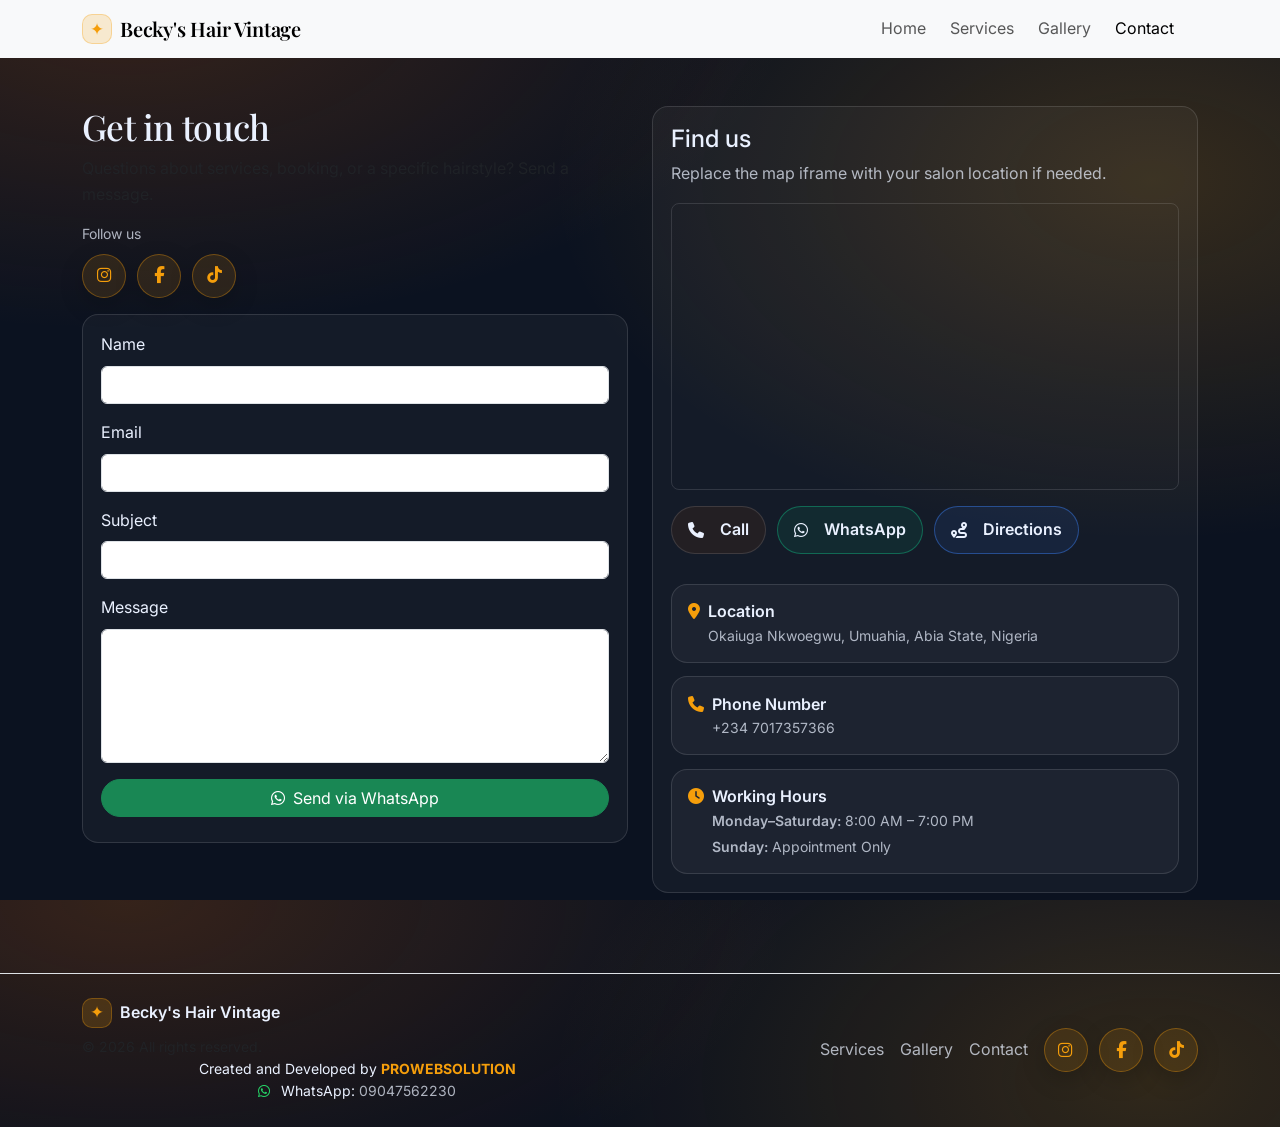
==== pages/contact.html @ 11198c38 "Initial commit - BECKY" ====
<!doctype html>
<html lang="en">
  <head>
    <meta charset="utf-8" />
    <meta name="viewport" content="width=device-width, initial-scale=1" />
    <meta name="description" content="Contact Becky's Hair Vintage — EmailJS form and Google Maps embed." />
    <meta name="theme-color" content="#b45309" />

    <title>Contact | Becky's Hair Vintage</title>

    <link rel="preconnect" href="https://fonts.googleapis.com" />
    <link rel="preconnect" href="https://fonts.gstatic.com" crossorigin />
    <link href="https://fonts.googleapis.com/css2?family=Playfair+Display:wght@400;600&family=Inter:wght@300;400;600&display=swap" rel="stylesheet" />

    <link href="https://cdn.jsdelivr.net/npm/bootstrap@5.3.3/dist/css/bootstrap.min.css" rel="stylesheet" />
    <link href="https://cdnjs.cloudflare.com/ajax/libs/font-awesome/6.5.2/css/all.min.css" rel="stylesheet" />

    <link href="https://cdn.jsdelivr.net/npm/aos@2.3.4/dist/aos.css" rel="stylesheet" />

    <link rel="stylesheet" href="../css/style.css" />
    <link rel="icon" href="../assets/icons/favicon.ico" type="image/x-icon" />
    <link rel="apple-touch-icon" href="../assets/icons/apple-touch-icon.png" />
  </head>

  <body>
    <a class="skip-link" href="#main">Skip to content</a>

    <header class="site-header" data-aos="fade-down">
      <nav class="navbar navbar-expand-lg bg-body-tertiary py-2" aria-label="Primary navigation">
        <div class="container">
          <a class="navbar-brand d-flex align-items-center gap-2" href="../index.html" aria-label="Becky's Hair Vintage 2 Home">
            <span class="brand-mark" aria-hidden="true">✦</span>
            <span class="brand-text">Becky's Hair Vintage</span>
          </a>

          <button
            class="navbar-toggler"
            type="button"
            data-bs-toggle="collapse"
            data-bs-target="#navbarNav"
            aria-controls="navbarNav"
            aria-expanded="false"
            aria-label="Toggle navigation"
          >
            <span class="navbar-toggler-icon" aria-hidden="true"></span>
          </button>

          <div class="collapse navbar-collapse" id="navbarNav">
            <ul class="navbar-nav ms-auto align-items-lg-center gap-lg-2">
              <li class="nav-item"><a class="nav-link" href="../index.html">Home</a></li>
              <li class="nav-item"><a class="nav-link" href="./services.html">Services</a></li>
              <li class="nav-item"><a class="nav-link" href="./gallery.html">Gallery</a></li>

              <li class="nav-item"><a class="nav-link active" aria-current="page" href="./contact.html">Contact</a></li>
            </ul>

            <div class="ms-lg-3 mt-3 mt-lg-0">

            </div>
          </div>
        </div>
      </nav>
    </header>

    <main id="main" class="site-main">
      <section class="section py-5" aria-labelledby="contact-title">
        <div class="container">
          <div class="row g-4">
            <div class="col-12 col-lg-6" data-aos="fade-up">
              <h1 class="section-title" id="contact-title">Get in touch</h1>
              <p class="text-muted">Questions about services, booking, or a specific hairstyle? Send a message.</p>

              <div class="mt-3" aria-label="Follow Becky's Hair Vintage 2 on social media">
                <div class="label-muted small mb-2">Follow us</div>
                <div class="social-icons" role="list">
                  <a
                    class="social-icon-btn"
                    href="https://www.instagram.com/glory.onyegbule?igsh=YjY4aDJrampneTNj"
                    target="_blank"
                    rel="noopener noreferrer"
                    aria-label="Instagram"
                    role="listitem"
                  >
                    <i class="fa-brands fa-instagram" aria-hidden="true"></i>
                  </a>
                  <a
                    class="social-icon-btn"
                    href="https://www.facebook.com/profile.php?id=61554486715387"
                    target="_blank"
                    rel="noopener noreferrer"
                    aria-label="Facebook"
                    role="listitem"
                  >
                    <i class="fa-brands fa-facebook-f" aria-hidden="true"></i>
                  </a>
                  <a
                    class="social-icon-btn"
                    href="https://www.tiktok.com/@gloryonyegbuyle?_r=1&_t=ZS-96zW1TzWjn6"
                    target="_blank"
                    rel="noopener noreferrer"
                    aria-label="TikTok"
                    role="listitem"
                  >
                    <i class="fa-brands fa-tiktok" aria-hidden="true"></i>
                  </a>
                </div>
              </div>

              <div class="form-card mt-3">

                <form id="contactForm" novalidate>
                  <div class="mb-3">
                    <label class="form-label" for="contactName">Name</label>
                    <input type="text" class="form-control" id="contactName" name="contactName" data-required="true" required />
                  </div>

                  <div class="mb-3">
                    <label class="form-label" for="contactEmail">Email</label>
                    <input type="email" class="form-control" id="contactEmail" name="contactEmail" data-required="true" required />
                  </div>

                  <div class="mb-3">
                    <label class="form-label" for="contactSubject">Subject</label>
                    <input type="text" class="form-control" id="contactSubject" name="contactSubject" data-required="true" required />
                  </div>

                  <div class="mb-3">
                    <label class="form-label" for="contactMessage">Message</label>
                    <textarea class="form-control" id="contactMessage" name="contactMessage" rows="5" data-required="true" required></textarea>
                  </div>

                  <button class="btn btn-success rounded-pill w-100" type="submit">
                    <i class="fa-brands fa-whatsapp me-2" aria-hidden="true"></i>Send via WhatsApp
                  </button>
                  <p id="contactStatus" class="label-muted small mt-2 mb-0" role="status" aria-live="polite"></p>

                </form>
              </div>
            </div>

            <div class="col-12 col-lg-6" data-aos="fade-up" data-aos-delay="100">
              <div class="form-card">
                <h2 class="h4">Find us</h2>
                <p class="label-muted">Replace the map iframe with your salon location if needed.</p>

                <div class="ratio ratio-16x9 rounded-3 overflow-hidden" style="border:1px solid rgba(255,255,255,.12)">
                  <iframe
                    title="Google Maps showing Becky's Hair Vintage 2 location"
                    loading="lazy"
                    referrerpolicy="no-referrer-when-downgrade"
                    src="https://www.google.com/maps?q=Okaiuga%20Nkwoegwu%2C%20Umuahia%2C%20Abia%20State%2C%20Nigeria&output=embed"
                    class="w-100 h-100"
                    style="border:0"
                    allowfullscreen
                  ></iframe>
                </div>

                <div class="mt-3 contact-info-grid">
                  <!-- Contact action buttons -->
                  <div class="contact-actions" aria-label="Quick contact actions">
                    <a
                      class="action-btn action-btn-call"
                      href="tel:+2347017357366"
                      aria-label="Call +234 7017357366"
                    >
                      <i class="fa-solid fa-phone me-2" aria-hidden="true"></i>
                      Call
                    </a>

                    <a
                      class="action-btn action-btn-whatsapp"
                      href="https://wa.me/2347017357366?text="
                      target="_blank"
                      rel="noopener noreferrer"
                      aria-label="Chat on WhatsApp"
                    >
                      <i class="fa-brands fa-whatsapp me-2" aria-hidden="true"></i>
                      WhatsApp
                    </a>

                    <a
                      class="action-btn action-btn-directions"
                      href="https://www.google.com/maps/dir/?api=1&destination=Okaiuga%20Nkwoegwu%2C%20Umuahia%2C%20Abia%20State%2C%20Nigeria"
                      target="_blank"
                      rel="noopener noreferrer"
                      aria-label="Get directions on Google Maps"
                    >
                      <i class="fa-solid fa-route me-2" aria-hidden="true"></i>
                      Directions
                    </a>
                  </div>

                  <!-- Contact Information Cards -->
                  <div class="info-card">
                    <div class="d-flex gap-2 align-items-start">
                      <i class="fa-solid fa-location-dot mt-1" aria-hidden="true" style="color: var(--primary-2)"></i>
                      <div>
                        <div class="fw-semibold">Location</div>
                        <div class="label-muted small">Okaiuga Nkwoegwu, Umuahia, Abia State, Nigeria</div>
                      </div>
                    </div>
                  </div>

                  <div class="info-card">
                    <div class="d-flex gap-2 align-items-start">
                      <i class="fa-solid fa-phone mt-1" aria-hidden="true" style="color: var(--primary-2)"></i>
                      <div>
                        <div class="fw-semibold">Phone Number</div>
                        <div class="label-muted small">+234 7017357366</div>
                      </div>
                    </div>
                  </div>

                  <div class="info-card">
                    <div class="d-flex gap-2 align-items-start">
                      <i class="fa-solid fa-clock mt-1" aria-hidden="true" style="color: var(--primary-2)"></i>
                      <div>
                        <div class="fw-semibold">Working Hours</div>
                        <div class="label-muted small">
                          <div><span class="fw-semibold">Monday–Saturday:</span> 8:00 AM – 7:00 PM</div>
                          <div class="mt-1"><span class="fw-semibold">Sunday:</span> Appointment Only</div>
                        </div>
                      </div>
                    </div>
                  </div>
                </div>
              </div>
            </div>
          </div>
        </div>
      </section>
    </main>

    <footer class="site-footer border-top">
      <div class="container py-4">
        <div class="row g-3 align-items-center">
          <div class="col-12 col-md-6">
            <div class="d-flex align-items-center gap-2">
              <span class="brand-mark" aria-hidden="true">✦</span>
              <span class="fw-semibold">Becky's Hair Vintage</span>
            </div>
            <p class="text-muted mb-0 mt-2 small">© <span id="year"></span> All rights reserved.</p>
            <p class="footer-dev-credit mb-0 small">Created and Developed by <span class="footer-dev-name">PROWEBSOLUTION</span></p>
            <p class="footer-whatsapp mb-0 small">
              <i class="fa-brands fa-whatsapp footer-whatsapp-icon" aria-hidden="true"></i>
              WhatsApp: <a class="footer-whatsapp-link" href="https://wa.me/2349047562230" target="_blank" rel="noopener noreferrer">09047562230</a>
            </p>
          </div>
          <div class="col-12 col-md-6">
            <div class="d-flex flex-column flex-md-row gap-3 align-items-md-center justify-content-md-end">
              <ul class="footer-links list-unstyled d-flex gap-3 justify-content-md-end mb-0">
                <li><a href="./services.html">Services</a></li>
                <li><a href="./gallery.html">Gallery</a></li>

                <li><a href="./contact.html">Contact</a></li>
              </ul>

              <div class="social-icons" aria-label="Social media links">
                <a
                  class="social-icon-btn"
                  href="https://www.instagram.com/glory.onyegbule?igsh=YjY4aDJrampneTNj"
                  target="_blank"
                  rel="noopener noreferrer"
                  aria-label="Instagram"
                >
                  <i class="fa-brands fa-instagram" aria-hidden="true"></i>
                </a>
                <a
                  class="social-icon-btn"
                  href="https://www.facebook.com/profile.php?id=61554486715387"
                  target="_blank"
                  rel="noopener noreferrer"
                  aria-label="Facebook"
                >
                  <i class="fa-brands fa-facebook-f" aria-hidden="true"></i>
                </a>
                <a
                  class="social-icon-btn"
                  href="https://www.tiktok.com/@gloryonyegbuyle?_r=1&_t=ZS-96zW1TzWjn6"
                  target="_blank"
                  rel="noopener noreferrer"
                  aria-label="TikTok"
                >
                  <i class="fa-brands fa-tiktok" aria-hidden="true"></i>
                </a>
              </div>
            </div>
          </div>

        </div>
      </div>
    </footer>

    <script src="https://cdn.jsdelivr.net/npm/bootstrap@5.3.3/dist/js/bootstrap.bundle.min.js" defer></script>
    <script src="https://cdn.jsdelivr.net/npm/aos@2.3.4/dist/aos.js" defer></script>
    <script src="../js/main.js" defer></script>

    <!-- EmailJS -->
    <script src="../js/contact.js" defer></script>

    <script>
      (function () {
        'use strict';

        const WHATSAPP_NUMBER = '2347017357366';

        function show(statusEl, type, msg) {
          if (!statusEl) return;
          statusEl.classList.remove('text-success');
          statusEl.classList.remove('text-danger');
          statusEl.classList.add(type === 'success' ? 'text-success' : 'text-danger');
          statusEl.textContent = msg;
        }

        document.addEventListener('DOMContentLoaded', function () {
          const form = document.getElementById('contactForm');
          if (!form) return;

          const statusEl = document.getElementById('contactStatus');
          const required = form.querySelectorAll('[data-required="true"]');

          function validate() {
            let ok = true;

            required.forEach((field) => {
              const value = (field.value || '').trim();
              if (!value) ok = false;

              if (field.type === 'email' && value) {
                const emailOk = /^[^\s@]+@[^\s@]+\.[^\s@]+$/.test(value);
                if (!emailOk) ok = false;
              }
            });

            return ok;
          }

          form.addEventListener('submit', function (e) {
            e.preventDefault();

            if (!validate()) {
              show(statusEl, 'error', 'Please complete all required fields with valid info.');
              return;
            }

            const name = (form.contactName.value || '').trim();
            const email = (form.contactEmail.value || '').trim();
            const subject = (form.contactSubject.value || '').trim();
            const message = (form.contactMessage.value || '').trim();

            const whatsappText = `Name: ${name}\nEmail: ${email}\nSubject: ${subject}\nMessage: ${message}`;
            const url = `https://wa.me/${WHATSAPP_NUMBER}?text=${encodeURIComponent(whatsappText)}`;

            show(statusEl, 'success', 'Sent! Opening WhatsApp...');
            window.open(url, '_blank', 'noopener,noreferrer');
            form.reset();
          });
        });
      })();
    </script>

  </body>
</html>
---- css/style.css ----
/*
  Becky's Hair Vintage 2 — Base styles
  Mobile-first, accessible, and production-ready.
*/

:root{
  --bg: #0b1220;
  --surface: #101a2e;
  --surface-2: #0f1830;
  --text: #eaf1ff;
  --muted: rgba(234,241,255,.72);
  --border: rgba(255,255,255,.12);
  --accent: #b45309;
  --accent-2: #f59e0b;
  --primary: #b45309;
  --primary-2: #f59e0b;
  --shadow: 0 10px 30px rgba(0,0,0,.25);
  --radius: 16px;
}

*{box-sizing:border-box}
html,body{height:100%}
body{
  margin:0;
  font-family:"Inter", system-ui, -apple-system, Segoe UI, Roboto, Helvetica, Arial, sans-serif;
  background: radial-gradient(1200px 600px at 10% 0%, rgba(180,83,9,.25), transparent 55%),
              radial-gradient(1000px 600px at 90% 20%, rgba(245,158,11,.18), transparent 60%),
              var(--bg);
  color: var(--text);
  line-height:1.6;
}

a{color:inherit; text-decoration:none}
a:hover{color:var(--primary-2)}

/* Accessibility */
.skip-link{
  position:absolute;
  top:-100px;
  left:12px;
  padding:.6rem .9rem;
  background:#fff;
  color:#000;
  z-index:9999;
  border-radius:999px;
  transition:top .2s ease;
}
.skip-link:focus{top:12px}

:focus-visible{
  outline:3px solid rgba(245,158,11,.9);
  outline-offset:3px;
}

/* Layout helpers */
.site-header{position:sticky; top:0; z-index:1000}
.site-main{min-height:60vh}
.section{padding:0}
.section-title{font-family:"Playfair Display", serif; font-size: clamp(1.5rem, 3vw, 2.2rem); letter-spacing:-.02em}
.section-alt{background: linear-gradient(180deg, rgba(180,83,9,.08), rgba(180,83,9,.00));}

.link-accent{color:var(--primary-2)}
.link-accent:hover{color:var(--primary-2)}

/* Hero */
.hero{padding-top:1.5rem}
.hero-bg{
  position:absolute;
  inset:-100px -80px auto -80px;
  height:420px;
  background: radial-gradient(circle at 30% 40%, rgba(245,158,11,.35), transparent 55%),
              radial-gradient(circle at 80% 10%, rgba(180,83,9,.25), transparent 50%);
  filter: blur(0px);
  pointer-events:none;
}

.hero-title{
  font-family:"Playfair Display", serif;
  font-size: clamp(2rem, 5vw, 3.2rem);
  line-height:1.1;
}
.text-accent{color:var(--primary-2)}

.hero-lead{color:var(--muted); font-size:1.05rem}

.hero-cta .btn{padding:.75rem 1.15rem}

.hero-badge .badge{background: rgba(255,255,255,.08) !important; border:1px solid var(--border)}

.hero-card{
  background: rgba(255,255,255,.06);
  border:1px solid var(--border);
  border-radius: var(--radius);
  box-shadow: var(--shadow);
  overflow:hidden;
}
.hero-card-top{padding:1rem 1.1rem; border-bottom:1px solid var(--border)}
.hero-preview{position:relative}
.hero-preview img{
  width:100%;
  height:100%;
  object-fit:cover;
  display:block;
  transform: scale(1.01);
}
.preview-btn{
  position:absolute;
  inset:auto 14px 14px auto;
  width:46px;
  height:46px;
  display:grid;
  place-items:center;
  border:1px solid var(--border);
}

.chip{
  display:inline-flex;
  align-items:center;
  gap:.45rem;
  padding:.45rem .7rem;
  border-radius:999px;
  border:1px solid var(--border);
  background: rgba(255,255,255,.04);
  margin:0 .35rem .35rem 0;
  font-size:.92rem;
}

/* Navbar brand */
.brand-mark{
  display:inline-grid;
  place-items:center;
  width:30px;
  height:30px;
  border-radius:10px;
  background: rgba(245,158,11,.18);
  border:1px solid rgba(245,158,11,.3);
  color: var(--primary-2);
  font-size:1.05rem;
}
.brand-text{font-family:"Playfair Display", serif; font-weight:600; letter-spacing:-.01em}

/* Trust */
.hero-trust{margin-top:1rem}
.trust-item{display:flex; align-items:center; gap:.55rem; color:var(--muted); font-weight:500}
.trust-item i{color:var(--primary-2)}

/* Cards */
.service-card{
  height:100%;
  padding:1.1rem;
  border-radius: var(--radius);
  border:1px solid var(--border);
  background: rgba(255,255,255,.04);
  transition: transform .15s ease, border-color .15s ease;
}
.service-card:hover{transform: translateY(-2px); border-color: rgba(245,158,11,.55)}
.service-icon{
  width:46px; height:46px;
  border-radius:14px;
  display:grid; place-items:center;
  background: rgba(245,158,11,.14);
  border:1px solid rgba(245,158,11,.35);
  color: var(--primary-2);
  margin-bottom:.8rem;
}
.mini-list{padding-left:1.1rem; color:var(--muted); margin:0}
.mini-list li{margin:.25rem 0}

/* Testimonials */
.testimonial{
  padding:1.1rem;
  border-radius: var(--radius);
  border:1px solid var(--border);
  background: rgba(255,255,255,.04);
}
.avatar{
  width:38px; height:38px;
  border-radius: 14px;
  display:grid; place-items:center;
  background: rgba(245,158,11,.14);
  border:1px solid rgba(245,158,11,.35);
  color: var(--primary-2);
  font-weight:700;
}

/* Swiper */
.mySwiper{padding-bottom:1rem}
.swiper-slide img{width:100%; height:260px; object-fit:cover; border-radius: 14px; border:1px solid var(--border)}
.swiper-pagination-bullet{background: rgba(255,255,255,.35)}
.swiper-pagination-bullet-active{background: var(--primary-2)}

/* Founder */
.founder-kicker{
  font-family:"Playfair Display", serif;
  letter-spacing:.22em;
  font-size:.82rem;
  color: rgba(245,158,11,.95);
}

.founder-title{
  font-family:"Playfair Display", serif;
  font-weight:600;
  letter-spacing:-.02em;
  font-size: clamp(1.75rem, 4vw, 2.6rem);
  margin: .25rem 0 0;
}

.founder-portrait-wrap{
  position:relative;
  display:grid;
  place-items:center;
}

.founder-frame{
  position:absolute;
  width: 100%;
  height: 100%;
  border-radius: 22px;
  background:
    radial-gradient(circle at 20% 10%, rgba(245,158,11,.42), transparent 40%),
    radial-gradient(circle at 80% 90%, rgba(180,83,9,.35), transparent 45%),
    linear-gradient(135deg, rgba(255,255,255,.12), rgba(255,255,255,.02));
  border: 1px solid rgba(245,158,11,.35);
  box-shadow: 0 16px 45px rgba(0,0,0,.28);
  transform: translate(14px, -14px);
  transition: transform .35s ease, box-shadow .35s ease, border-color .35s ease, filter .35s ease;
  filter: saturate(1.05);
}

.founder-portrait{
  position:relative;
  width: min(420px, 100%);
  border-radius: 18px;
  overflow:hidden;
  border:1px solid rgba(255,255,255,.14);
  background: rgba(255,255,255,.04);
  transition: transform .35s ease, box-shadow .35s ease;
  box-shadow: 0 14px 40px rgba(0,0,0,.25);
}

.founder-portrait img{
  width:100%;
  height:100%;
  display:block;
  object-fit: cover;
  transform: scale(1.01);
  transition: transform .55s ease;
}

.founder-portrait-caption{
  position:absolute;
  inset:auto 14px 14px 14px;
}

.founder-caption-pill{
  display:inline-flex;
  align-items:center;
  gap:.55rem;
  padding:.55rem .85rem;
  border-radius:999px;
  background: rgba(11,18,32,.55);
  border:1px solid rgba(255,255,255,.18);
  color: rgba(255,255,255,.92);
  backdrop-filter: blur(10px);
  font-weight:600;
  box-shadow: 0 10px 25px rgba(0,0,0,.22);
}

.founder-portrait-wrap:hover .founder-frame{
  transform: translate(0px, 0px);
  border-color: rgba(245,158,11,.6);
  box-shadow: 0 22px 65px rgba(0,0,0,.35);
}

.founder-portrait-wrap:hover .founder-portrait{
  transform: translateY(-4px);
}

.founder-portrait-wrap:hover .founder-portrait img{
  transform: scale(1.06);
}

.founder-content{
  padding: .25rem 0;
}

.founder-content p{
  color: var(--muted);
  font-size: 1.02rem;
}

.founder-subtitle{
  font-family:"Playfair Display", serif;
  font-weight:600;
  font-size: 1.35rem;
  margin: 1.25rem 0 .95rem;
}

.founder-features{
  display:grid;
  grid-template-columns: 1fr;
  gap: .75rem;
  margin-bottom: 1.15rem;
}

@media (min-width: 768px){
  .founder-features{grid-template-columns: 1fr 1fr;}
}

.feature-card{
  display:flex;
  align-items:flex-start;
  gap: .9rem;
  padding: .85rem .95rem;
  border-radius: var(--radius);
  border:1px solid var(--border);
  background: rgba(255,255,255,.04);
  box-shadow: 0 10px 30px rgba(0,0,0,.12);
}

.feature-icon{
  width:42px;
  height:42px;
  border-radius: 16px;
  display:grid;
  place-items:center;
  background: rgba(245,158,11,.12);
  border:1px solid rgba(245,158,11,.35);
  color: var(--primary-2);
  flex: 0 0 auto;
}

.feature-body{
  font-weight: 600;
  color: rgba(255,255,255,.92);
  line-height: 1.35;
  padding-top: .1rem;
}

.founder-cta-btn{padding: .8rem 1.2rem; letter-spacing: .02em; font-weight:700}

/* Forms (shared) */
.form-card{
  background: rgba(255,255,255,.04);
  border:1px solid var(--border);
  border-radius: var(--radius);
  padding:1.1rem;
}
.label-muted{color:var(--muted)}

/* Footer */
.site-footer{margin-top:2rem; background: rgba(0,0,0,.08)}
.footer-links a{color:var(--muted)}
.footer-links a:hover{color:var(--primary-2)}


.footer-dev-credit,
.footer-whatsapp{
  text-align:center;
}

.footer-dev-name{
  color: var(--primary-2);
  font-weight: 700;
}

.footer-whatsapp-icon{
  color:#25D366;
  margin-right:.4rem;
}

.footer-whatsapp-link{
  color: var(--muted);
  text-decoration: none;
  transition: color .18s ease, transform .18s ease, text-decoration-color .18s ease;
}

.footer-whatsapp-link:hover{
  color:#ffffff;
  transform: translateY(-1px);
  text-decoration: underline;
  text-decoration-color: rgba(245,158,11,.9);
  text-underline-offset: 3px;
}

@media (max-width: 767.98px){
  .site-footer .row{
    text-align:center;
  }
}


/* Social icons (Luxury) */
.social-icons{
  display:flex;
  gap:.7rem;
  flex-wrap:wrap;
  align-items:center;
}

/* Contact page enhancements */
.contact-actions{
  display:flex;
  gap:.7rem;
  flex-wrap:wrap;
  margin-bottom:1rem;
}

.action-btn{
  display:inline-flex;
  align-items:center;
  justify-content:center;
  gap:.5rem;
  padding:.65rem 1rem;
  border-radius:999px;
  border:1px solid var(--border);
  background: rgba(255,255,255,.04);
  color: var(--text);
  transition: transform .18s ease, border-color .18s ease, background .18s ease;
  font-weight:600;
}

.action-btn:hover{
  transform: translateY(-2px);
  border-color: rgba(245,158,11,.65);
  background: rgba(245,158,11,.14);
}

.action-btn:focus-visible{outline:3px solid rgba(245,158,11,.9); outline-offset:3px;}

.action-btn-call{background: rgba(180,83,9,.10);}
.action-btn-whatsapp{border-color: rgba(16,185,129,.45); background: rgba(16,185,129,.10);}
.action-btn-directions{border-color: rgba(59,130,246,.45); background: rgba(59,130,246,.10);}

.info-card{
  background: rgba(255,255,255,.04);
  border:1px solid var(--border);
  border-radius: var(--radius);
  padding: .9rem 1rem;
  margin-top: .75rem;
}

@media (min-width: 992px){
  .contact-info-grid{
    display:grid;
    grid-template-columns: 1fr;
  }
  .info-card{margin-top: .85rem;}
}


.social-icon-btn{
  width:44px;
  height:44px;
  border-radius:999px;
  display:inline-grid;
  place-items:center;
  border:1px solid rgba(245,158,11,.35);
  background: rgba(245,158,11,.12);
  color: var(--primary-2);
  box-shadow: 0 8px 24px rgba(0,0,0,.18);
  transition: transform .18s ease, box-shadow .18s ease, background .18s ease, border-color .18s ease, color .18s ease;
  position:relative;
  overflow:hidden;
}

.social-icon-btn i{font-size:1.05rem}

.social-icon-btn::before{
  content:"";
  position:absolute;
  inset:-2px;
  background: radial-gradient(circle at 30% 20%, rgba(245,158,11,.45), transparent 55%);
  opacity:0;
  transition: opacity .18s ease;
}

.social-icon-btn:hover{
  transform: translateY(-3px);
  border-color: rgba(245,158,11,.7);
  background: rgba(245,158,11,.18);
  box-shadow: 0 14px 38px rgba(0,0,0,.28);
  color: #fff;
}

.social-icon-btn:hover::before{opacity:1}

.social-icon-btn:focus-visible{
  outline:3px solid rgba(245,158,11,.9);
  outline-offset:3px;
}

@media (prefers-reduced-motion: reduce){
  *{scroll-behavior:auto !important}
  .social-icon-btn{transition:none}
}

/* Reduced motion */
@media (prefers-reduced-motion: reduce){
  *{scroll-behavior:auto !important}
}
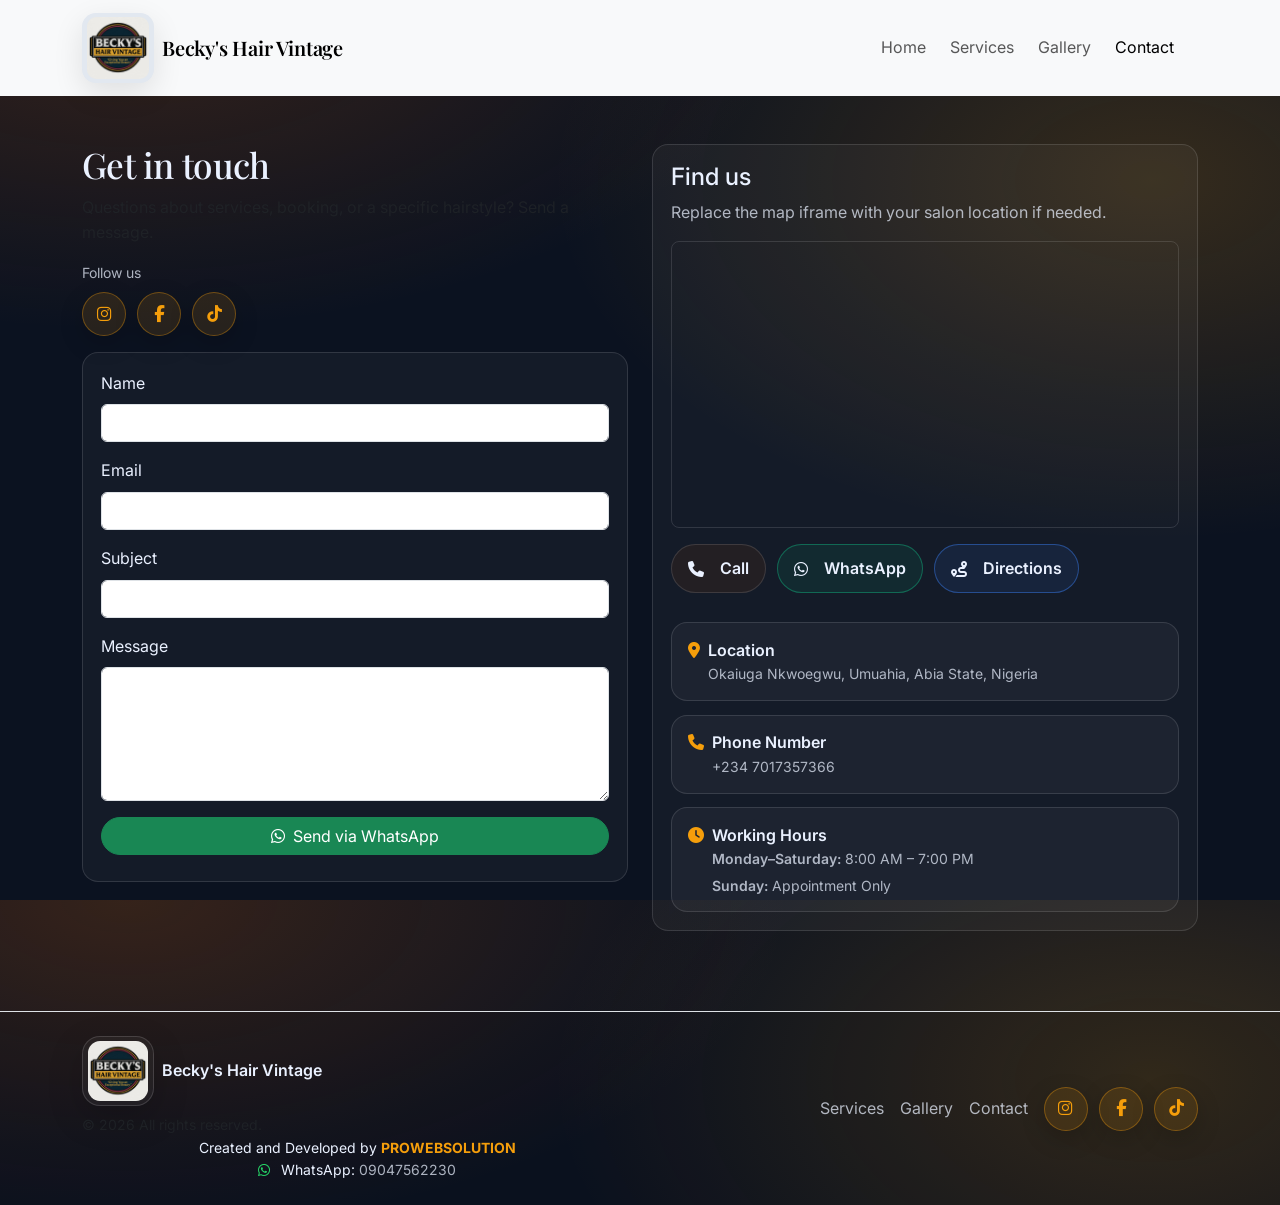
==== commit b9ece326: "Updated website content and design" ====
--- a/pages/contact.html
+++ b/pages/contact.html
@@ -29,7 +29,7 @@
       <nav class="navbar navbar-expand-lg bg-body-tertiary py-2" aria-label="Primary navigation">
         <div class="container">
           <a class="navbar-brand d-flex align-items-center gap-2" href="../index.html" aria-label="Becky's Hair Vintage 2 Home">
-            <span class="brand-mark" aria-hidden="true">✦</span>
+              <img src="../assets/images/logo.png" alt="Becky's Hair Vintage Logo" />
             <span class="brand-text">Becky's Hair Vintage</span>
           </a>
 
@@ -236,9 +236,10 @@
         <div class="row g-3 align-items-center">
           <div class="col-12 col-md-6">
             <div class="d-flex align-items-center gap-2">
-              <span class="brand-mark" aria-hidden="true">✦</span>
+              <img src="../assets/images/logo.png" alt="Becky's Hair Vintage Logo" />
               <span class="fw-semibold">Becky's Hair Vintage</span>
             </div>
+
             <p class="text-muted mb-0 mt-2 small">© <span id="year"></span> All rights reserved.</p>
             <p class="footer-dev-credit mb-0 small">Created and Developed by <span class="footer-dev-name">PROWEBSOLUTION</span></p>
             <p class="footer-whatsapp mb-0 small">
--- a/css/style.css
+++ b/css/style.css
@@ -138,6 +138,35 @@
   font-size:1.05rem;
 }
 .brand-text{font-family:"Playfair Display", serif; font-weight:600; letter-spacing:-.01em}
+
+/* Responsive logo (navbar + footer) */
+.navbar-brand img,
+.site-footer img{
+  width: clamp(44px, 6vw, 72px);
+  height: auto;
+  max-width: 100%;
+  display: block;
+}
+
+/* Match navbar logo background to header/nav background (Bootstrap .bg-body-tertiary) */
+.navbar-brand img{
+  padding: .25rem .3rem;
+  border-radius: 14px;
+  background: #e2e8f0; /* bg-body-tertiary default */
+  box-shadow: 0 10px 30px rgba(0,0,0,.10);
+}
+
+/* Footer logo: clean active border radius */
+.site-footer img{
+  padding: .25rem .3rem;
+  border-radius: 18px;
+  border: 1px solid rgba(255,255,255,.14);
+  background: rgba(255,255,255,.04);
+  box-shadow: 0 12px 35px rgba(0,0,0,.18);
+}
+
+
+
 
 /* Trust */
 .hero-trust{margin-top:1rem}
@@ -500,4 +529,57 @@
   *{scroll-behavior:auto !important}
 }
 
-
+/* Video gallery */
+.video-grid{
+  display:grid;
+  grid-template-columns: 1fr;
+  gap: 1rem;
+}
+
+@media (min-width: 768px){
+  .video-grid{grid-template-columns: 1fr 1fr;}
+}
+
+@media (min-width: 992px){
+  .video-grid{grid-template-columns: 1fr 1fr 1fr 1fr;}
+}
+
+.video-item{
+  border-radius: var(--radius);
+  border:1px solid var(--border);
+  background: rgba(255,255,255,.04);
+  overflow:hidden;
+  transition: transform .15s ease, border-color .15s ease, box-shadow .15s ease;
+}
+
+.video-item:hover{
+  transform: translateY(-3px);
+  border-color: rgba(245,158,11,.55);
+  box-shadow: 0 16px 40px rgba(0,0,0,.18);
+}
+
+.video-frame{
+  background: rgba(255,255,255,.02);
+}
+
+.video-frame video{
+  width: 100%;
+  height: 240px;
+  object-fit: cover;
+  display:block;
+}
+
+@media (min-width: 992px){
+  .video-frame video{height: 220px;}
+}
+
+.video-title{
+  padding: .9rem 1rem;
+  margin: 0;
+  font-size: 1rem;
+  font-weight: 700;
+  color: rgba(255,255,255,.92);
+}
+
+
+
